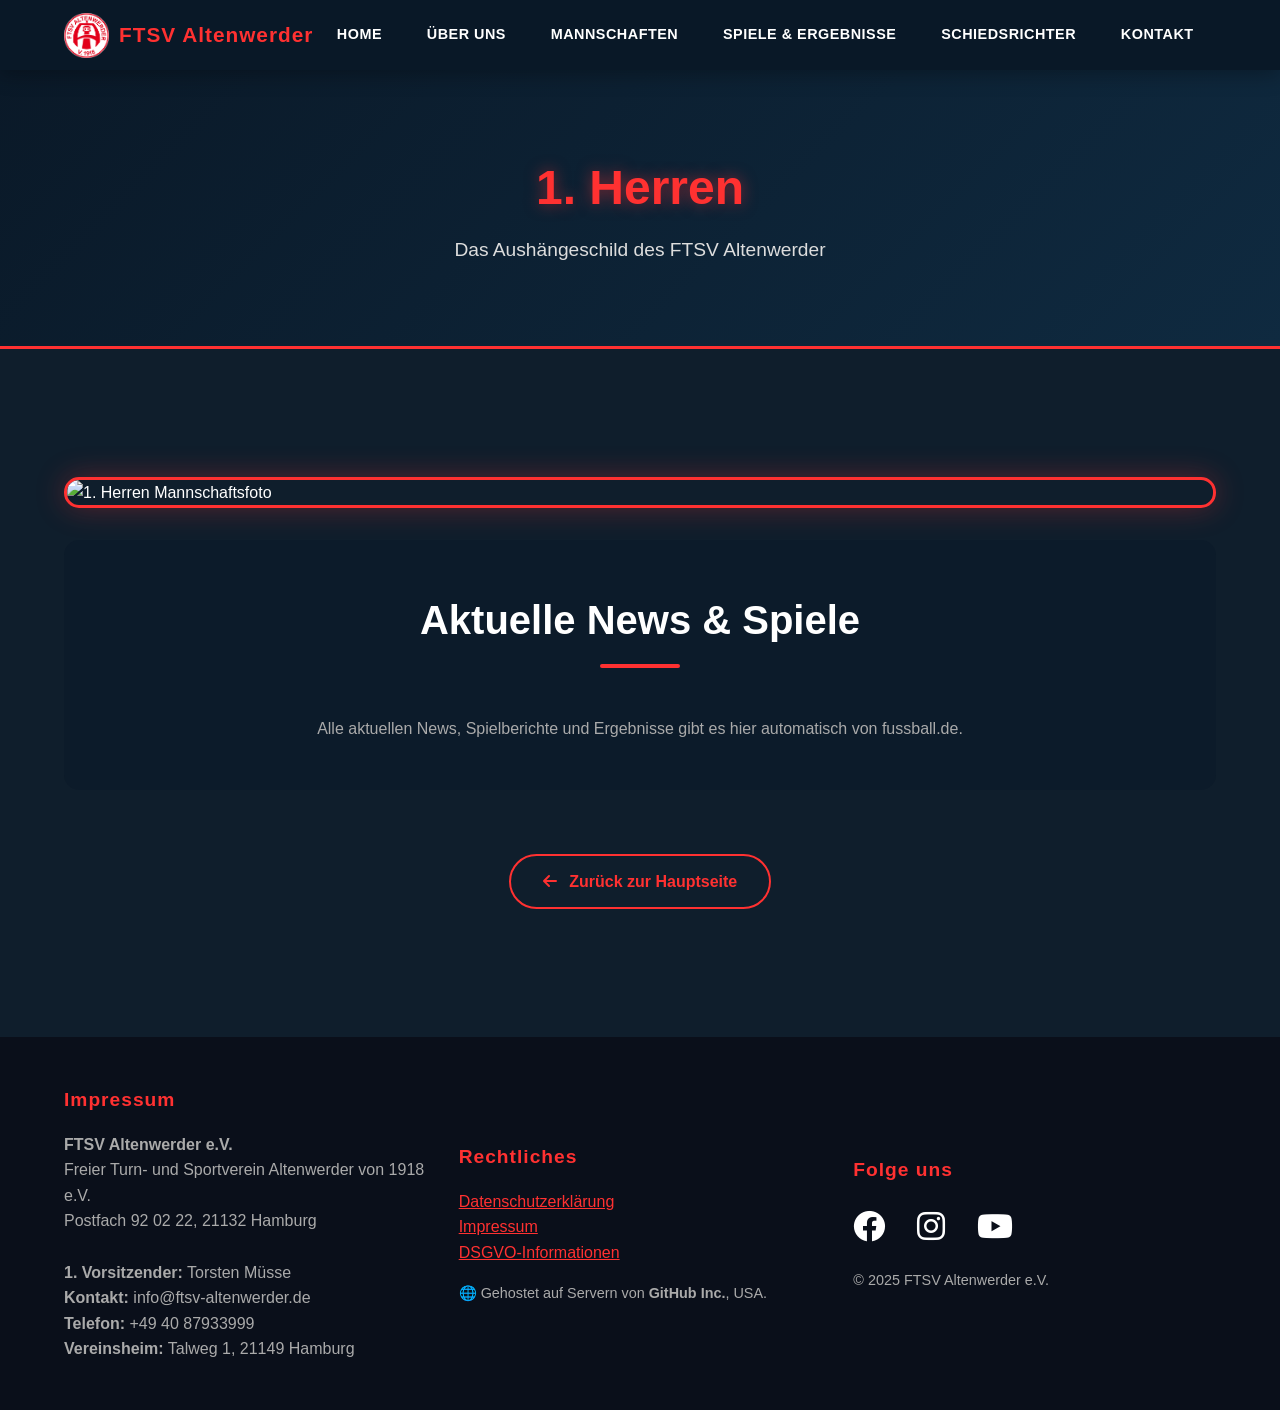
==== team-1herren.html @ 0ef999d7 "Neue Seite für 1. Herren hinzugefügt" ====
<!DOCTYPE html>
<html lang="de">
<head>
    <meta charset="UTF-8">
    <meta name="viewport" content="width=device-width, initial-scale=1.0">
    <title>1. Herren - FTSV Altenwerder</title>
    <link rel="stylesheet" href="css/style.css">
    <link rel="stylesheet" href="https://cdnjs.cloudflare.com/ajax/libs/font-awesome/6.0.0-beta3/css/all.min.css">
    <style>
        /* === SPEZIELLE STYLES FÜR DIE MANNSCHAFTSSEITE === */
        .team-header {
            margin-top: 70px;
            background: linear-gradient(135deg, var(--primary) 0%, #0f2a40 100%);
            padding: 3rem 0;
            text-align: center;
            border-bottom: 3px solid var(--secondary);
        }
        
        .team-header h1 {
            font-size: 3rem;
            color: var(--secondary);
            text-shadow: 0 0 15px rgba(255,49,49,0.5);
        }
        
        .team-header p {
            font-size: 1.2rem;
            color: #ddd;
            margin-top: 0.5rem;
        }
        
        /* === MANNSCHAFTSFOTO === */
        .team-photo {
            width: 100%;
            max-height: 500px;
            overflow: hidden;
            border-radius: 15px;
            margin: 2rem 0;
            border: 3px solid var(--secondary);
            box-shadow: 0 0 30px rgba(255,49,49,0.3);
        }
        
        .team-photo img {
            width: 100%;
            height: auto;
            display: block;
        }
        
        /* === WIDGET-BEREICH === */
        .widget-section {
            background: rgba(10,25,40,0.5);
            padding: 3rem 0;
            border-radius: 15px;
            margin: 2rem 0;
        }
        
        /* === ZURÜCK-KNOPF === */
        .back-button {
            display: inline-block;
            margin: 2rem 0;
            padding: 0.8rem 2rem;
            background: transparent;
            color: var(--secondary);
            border: 2px solid var(--secondary);
            border-radius: 50px;
            text-decoration: none;
            font-weight: 600;
            transition: var(--transition);
        }
        
        .back-button:hover {
            background: var(--secondary);
            color: var(--primary);
            transform: translateX(-5px);
        }
        
        .back-button i {
            margin-right: 0.5rem;
        }
        
        /* === MOBILE ANPASSUNGEN === */
        @media (max-width: 768px) {
            .team-header h1 {
                font-size: 2rem;
            }
            .team-header {
                margin-top: 60px;
            }
        }
    </style>
</head>
<body>
    <!-- ========================================= -->
    <!-- NAVIGATION (GLEICH WIE AUF DER HAUPTSEITE) -->
    <!-- ========================================= -->
    <nav class="navbar">
        <div class="container nav-container">
            <a href="index.html" class="logo">
                <img src="images/logo.png" alt="FTSV Altenwerder Logo">
                <span>FTSV Altenwerder</span>
            </a>
            <ul class="nav-menu" id="nav-menu">
                <li><a href="index.html#home">Home</a></li>
                <li><a href="index.html#about">Über uns</a></li>
                <li><a href="index.html#teams">Mannschaften</a></li>
                <li><a href="index.html#schedule">Spiele & Ergebnisse</a></li>
                <li><a href="index.html#referee">Schiedsrichter</a></li>
                <li><a href="index.html#contact">Kontakt</a></li>
            </ul>
            <div class="hamburger" id="hamburger">
                <span class="bar"></span>
                <span class="bar"></span>
                <span class="bar"></span>
            </div>
        </div>
    </nav>

    <!-- ========================================= -->
    <!-- KOPFBEREICH DER MANNSCHAFTSSEITE -->
    <!-- ========================================= -->
    <div class="team-header">
        <div class="container">
            <h1>1. Herren</h1>
            <p>Das Aushängeschild des FTSV Altenwerder</p>
        </div>
    </div>

    <!-- ========================================= -->
    <!-- HAUPTINHALT -->
    <!-- ========================================= -->
    <section class="team">
        <div class="container">
            <!-- ========================================= -->
            <!-- MANNSCHAFTSFOTO (BITTE ERSETZEN) -->
            <!-- ========================================= -->
            <div class="team-photo">
                <!-- TODO: Durch echtes Mannschaftsfoto ersetzen -->
                <img src="https://via.placeholder.com/1200x500/1e3c5c/ffffff?text=Mannschaftsfoto+1.+Herren" alt="1. Herren Mannschaftsfoto">
            </div>
            
            <!-- ========================================= -->
            <!-- WIDGET-BEREICH MIT fussball.de NEWS -->
            <!-- ========================================= -->
            <div class="widget-section">
                <h2 class="section-title">Aktuelle News & Spiele</h2>
                
                <!-- fussball.de Widget Skript (einmalig einbinden) -->
                <script type="text/javascript" src="https://www.fussball.de/widgets.js"></script>
                
                <!-- Widget Container mit ID für News -->
                <!-- ACHTUNG: Domain in fussball.de Konfiguration freigeben! -->
                <div class="fussballde_widget"
                     data-id="11374956-e72a-423d-ba14-c9c9964b0d6d"
                     data-type="news"
                     style="width: 100%">
                </div>
                
                <!-- Hinweis für Besucher -->
                <p style="text-align: center; margin-top: 2rem; color: #aaa;">
                    Alle aktuellen News, Spielberichte und Ergebnisse gibt es hier automatisch von fussball.de.
                </p>
            </div>
            
            <!-- ========================================= -->
            <!-- ZURÜCK-KNOPF ZUR HAUPTSEITE -->
            <!-- ========================================= -->
            <div style="text-align: center;">
                <a href="index.html" class="back-button">
                    <i class="fas fa-arrow-left"></i> Zurück zur Hauptseite
                </a>
            </div>
        </div>
    </section>

    <!-- ========================================= -->
    <!-- FOOTER (GLEICH WIE AUF DER HAUPTSEITE) -->
    <!-- ========================================= -->
    <footer>
        <div class="container">
            <div style="display: flex; flex-wrap: wrap; justify-content: space-between; align-items: center; gap: 2rem; text-align: left;">
                <!-- Impressum Bereich -->
                <div style="flex: 1; min-width: 250px;">
                    <h4 style="color: var(--secondary);">Impressum</h4>
                    <p style="color: #aaa;">
                        <strong>FTSV Altenwerder e.V.</strong><br>Freier Turn- und Sportverein Altenwerder von 1918 e.V.<br>Postfach 92 02 22, 21132 Hamburg<br><br>
                        <strong>1. Vorsitzender:</strong> Torsten Müsse<br>
                        <strong>Kontakt:</strong> info@ftsv-altenwerder.de<br>
                        <strong>Telefon:</strong> +49 40 87933999<br>
                        <strong>Vereinsheim:</strong> Talweg 1, 21149 Hamburg
                    </p>
                </div>
                <!-- Rechtlicher Bereich mit DSGVO-Hinweis -->
                <div style="flex: 1; min-width: 250px;">
                    <h4 style="color: var(--secondary);">Rechtliches</h4>
                    <p style="color: #aaa;">
                        <a href="#" style="color: var(--secondary);">Datenschutzerklärung</a><br>
                        <a href="#" style="color: var(--secondary);">Impressum</a><br>
                        <a href="#" style="color: var(--secondary);">DSGVO-Informationen</a>
                    </p>
                    <p style="color: #aaa; font-size: 0.9rem; margin-top: 1rem;">
                        🌐 Gehostet auf Servern von <strong>GitHub Inc.</strong>, USA.
                    </p>
                </div>
                <!-- Social Media Bereich -->
                <div style="flex: 1; min-width: 250px;">
                    <h4 style="color: var(--secondary);">Folge uns</h4>
                    <div class="social-links" style="justify-content: flex-start;">
                        <a href="#"><i class="fab fa-facebook"></i></a>
                        <a href="#"><i class="fab fa-instagram"></i></a>
                        <a href="#"><i class="fab fa-youtube"></i></a>
                    </div>
                    <p style="color: #aaa; font-size: 0.9rem; margin-top: 1rem;">© 2025 FTSV Altenwerder e.V.</p>
                </div>
            </div>
        </div>
    </footer>

    <!-- ========================================= -->
    <!-- JAVASCRIPT FÜR MOBILES MENÜ -->
    <!-- ========================================= -->
    <script src="js/script.js"></script>
</body>
</html>
---- css/style.css ----
:root {
    --primary: #0a1928;
    --secondary: #ff3131;
    --accent: #ffffff;
    --gray: #f5f5f5;
    --text: #333;
    --shadow: 0 8px 20px rgba(0,0,0,0.2);
    --transition: all 0.3s ease;
}
* { margin: 0; padding: 0; box-sizing: border-box; }
html { scroll-behavior: smooth; }
body {
    font-family: 'Segoe UI', sans-serif;
    color: var(--text);
    line-height: 1.6;
    background: var(--primary);
    color: var(--accent);
}
.container { width: 90%; max-width: 1200px; margin: 0 auto; padding: 2rem 0; }

/* ===== COOKIE BANNER ===== */
.cookie-banner {
    position: fixed;
    bottom: 0;
    left: 0;
    width: 100%;
    background: rgba(10, 25, 40, 0.98);
    backdrop-filter: blur(10px);
    color: var(--accent);
    padding: 1rem;
    box-shadow: 0 -5px 20px rgba(0,0,0,0.5);
    z-index: 10000;
    transform: translateY(100%);
    transition: transform 0.4s ease;
    border-top: 3px solid var(--secondary);
}
.cookie-banner.show {
    transform: translateY(0);
}
.cookie-content {
    max-width: 1200px;
    margin: 0 auto;
    display: flex;
    flex-wrap: wrap;
    align-items: center;
    justify-content: space-between;
    gap: 1.5rem;
}
.cookie-content p {
    flex: 2;
    min-width: 280px;
    margin: 0;
    color: #ddd;
}
.cookie-buttons {
    display: flex;
    flex-wrap: wrap;
    gap: 0.8rem;
    align-items: center;
}
.cookie-btn {
    padding: 0.5rem 1.2rem;
    border: none;
    border-radius: 30px;
    font-weight: 600;
    cursor: pointer;
    transition: var(--transition);
    font-size: 0.9rem;
}
.cookie-btn-primary {
    background: var(--secondary);
    color: var(--primary);
}
.cookie-btn-primary:hover {
    background: transparent;
    color: var(--secondary);
    box-shadow: inset 0 0 0 2px var(--secondary);
}
.cookie-btn-secondary {
    background: transparent;
    color: var(--accent);
    border: 1px solid var(--accent);
}
.cookie-btn-secondary:hover {
    background: rgba(255,255,255,0.1);
}
.cookie-btn-link {
    background: transparent;
    color: var(--secondary);
    text-decoration: underline;
}
.cookie-btn-link:hover {
    color: var(--accent);
}

/* ===== NAVIGATION ===== */
.navbar {
    position: fixed; top: 0; width: 100%;
    background: rgba(10, 25, 40, 0.98);
    backdrop-filter: blur(10px);
    z-index: 1000;
    box-shadow: 0 4px 20px rgba(0,0,0,0.3);
    height: 70px;
    display: flex;
    align-items: center;
}
.nav-container {
    width: 90%; max-width: 1400px; margin: 0 auto;
    display: flex; justify-content: space-between; align-items: center;
    height: 100%;
}
.logo {
    display: flex; align-items: center; text-decoration: none; gap: 10px;
    height: 100%;
}
.logo img { height: 45px; width: auto; transition: transform 0.3s ease; }
.logo:hover img { transform: scale(1.05); }
.logo span { font-size: 1.3rem; font-weight: 700; color: var(--secondary); letter-spacing: 1px; }
.nav-menu {
    display: flex; list-style: none; margin: 0; padding: 0;
    height: 100%; align-items: center;
}
.nav-menu li { margin: 0 0.2rem; height: 100%; display: flex; align-items: center; }
.nav-menu a {
    position: relative; padding: 0 1.2rem; font-weight: 600; text-transform: uppercase;
    letter-spacing: 0.5px; font-size: 0.9rem; color: var(--accent); text-decoration: none;
    transition: color 0.3s ease; height: 100%; display: flex; align-items: center;
    z-index: 1; white-space: nowrap;
}
.nav-menu a::before {
    content: ''; position: absolute; bottom: 0; left: 0; width: 100%; height: 0;
    background: var(--secondary); transition: height 0.2s ease; z-index: -1;
    border-radius: 4px 4px 0 0;
}
.nav-menu a:hover::before { height: 100%; }
.nav-menu a:hover { color: var(--primary); }
.hamburger { display: none; flex-direction: column; cursor: pointer; }
.hamburger .bar { width: 25px; height: 3px; background: var(--accent); margin: 3px 0; transition: var(--transition); }

/* Hero */
.hero {
    height: 100vh;
    background: linear-gradient(rgba(0,0,0,0.5), rgba(0,0,0,0.7)), url('https://images.unsplash.com/photo-1522778119026-d647f0596c20?ixlib=rb-4.0.3&auto=format&fit=crop&w=1950&q=80') center/cover fixed;
    display: flex; align-items: center; justify-content: center; text-align: center;
    position: relative;
}
.hero-overlay { position: absolute; top:0; left:0; width:100%; height:100%; background: rgba(0,0,0,0.3); }
.hero-content { position: relative; z-index: 2; animation: fadeInUp 1.2s ease; }
.hero-title { font-size: 4rem; margin-bottom: 1rem; text-transform: uppercase; letter-spacing: 3px; text-shadow: 0 0 20px var(--secondary); }
.hero-subtitle { font-size: 1.5rem; margin-bottom: 2rem; color: var(--secondary); }
.btn {
    display: inline-block; background: var(--secondary); color: var(--primary); padding: 0.8rem 2rem;
    border-radius: 50px; text-decoration: none; font-weight: 600; transition: var(--transition);
    border: 2px solid var(--secondary);
}
.btn:hover { background: transparent; color: var(--secondary); transform: scale(1.05); }

/* Section Titles */
.section-title { font-size: 2.5rem; text-align: center; margin-bottom: 3rem; position: relative; padding-bottom: 1rem; color: var(--accent); }
.section-title::after {
    content: ''; position: absolute; bottom: 0; left: 50%; transform: translateX(-50%);
    width: 80px; height: 4px; background: var(--secondary); border-radius: 2px;
}

/* About */
.about { background: var(--primary); padding: 4rem 0; }
.about-content { display: grid; grid-template-columns: 2fr 1fr; gap: 3rem; align-items: center; }
.about-text p { margin-bottom: 1.5rem; font-size: 1.1rem; color: #ddd; }
.about-stats { display: flex; flex-direction: column; gap: 2rem; }
.stat { text-align: center; font-size: 1.2rem; color: var(--accent); }
.stat-number { display: block; font-size: 3rem; font-weight: 700; color: var(--secondary); margin-bottom: 0.5rem; }

/* Team */
.team { background: rgba(255,255,255,0.02); padding: 4rem 0; }
.team-grid { display: grid; grid-template-columns: repeat(auto-fit, minmax(250px, 1fr)); gap: 2rem; }
.player-card {
    background: rgba(255,255,255,0.05); border-radius: 10px; overflow: hidden; transition: var(--transition);
    text-align: center; padding-bottom: 1.5rem; backdrop-filter: blur(5px);
    border: 1px solid rgba(255,49,49,0.2);
}
.player-card:hover { transform: translateY(-10px); box-shadow: 0 15px 30px rgba(255,49,49,0.3); }
.player-img { height: 250px; background-size: cover; background-position: center; margin-bottom: 1rem; }
.player-card h3 { font-size: 1.5rem; margin-bottom: 0.5rem; color: var(--accent); }
.player-card p { color: var(--secondary); font-weight: 600; }

/* Schedule */
.schedule { padding: 4rem 0; background: var(--primary); }
.match-list { display: flex; flex-direction: column; gap: 1rem; max-width: 700px; margin: 0 auto; }
.match-card {
    background: rgba(255,255,255,0.05); border-left: 5px solid var(--secondary); padding: 1.5rem;
    border-radius: 0 8px 8px 0; transition: var(--transition); display: flex; flex-wrap: wrap;
    justify-content: space-between; align-items: center;
}
.match-card:hover { background: rgba(255,49,49,0.1); transform: scale(1.02); }
.match-date { font-weight: 600; color: var(--secondary); min-width: 150px; }
.match-teams { font-size: 1.2rem; font-weight: 500; flex: 1; margin: 0 1rem; }
.match-location i { color: var(--secondary); margin-right: 0.3rem; }

/* Contact */
.contact { padding: 4rem 0; background: rgba(0,0,0,0.3); }
.contact-content { display: flex; flex-direction: column; align-items: center; gap: 2rem; }
.contact-info { text-align: center; font-size: 1.2rem; }
.contact-info i { color: var(--secondary); margin-right: 0.5rem; }
.social-links { display: flex; gap: 2rem; }
.social-links a { color: var(--accent); font-size: 2rem; transition: var(--transition); }
.social-links a:hover { color: var(--secondary); transform: translateY(-5px); }

/* Footer */
footer { background: #0a0f1a; text-align: center; padding: 1rem 0; color: #aaa; }
footer h4 { font-size: 1.2rem; margin-bottom: 1rem; letter-spacing: 1px; }
footer a:hover { text-decoration: underline !important; }

/* Animation */
@keyframes fadeInUp {
    from { opacity: 0; transform: translateY(30px); }
    to { opacity: 1; transform: translateY(0); }
}

/* Mobile */
@media (max-width: 768px) {
    .navbar { height: 60px; }
    .logo img { height: 35px; }
    .logo span { font-size: 1.1rem; }
    .hamburger { display: flex; }
    .nav-menu {
        position: fixed; left: -100%; top: 60px; flex-direction: column; background: var(--primary);
        width: 100%; height: auto; transition: 0.3s; box-shadow: 0 10px 20px rgba(0,0,0,0.5);
        padding: 2rem 0; align-items: center;
    }
    .nav-menu.active { left: 0; }
    .nav-menu li { margin: 1rem 0; height: auto; }
    .nav-menu a { height: auto; padding: 0.5rem 1rem; font-size: 1.1rem; }
    .nav-menu a::before { display: none; }
    .nav-menu a:hover { color: var(--secondary); background: transparent; }
    .hamburger.active .bar:nth-child(1) { transform: rotate(45deg) translate(8px, 6px); }
    .hamburger.active .bar:nth-child(2) { opacity: 0; }
    .hamburger.active .bar:nth-child(3) { transform: rotate(-45deg) translate(8px, -6px); }
    .hero-title { font-size: 2.5rem; }
    .hero-subtitle { font-size: 1.2rem; }
    .about-content { grid-template-columns: 1fr; }
    .match-card { flex-direction: column; align-items: flex-start; gap: 0.5rem; }
    .match-teams { margin: 0.5rem 0; }
    footer > div > div { flex-direction: column; text-align: center !important; }
    footer .social-links { justify-content: center !important; }
    /* Cookie Banner Mobile */
    .cookie-content {
        flex-direction: column;
        align-items: flex-start;
    }
    .cookie-buttons {
        width: 100%;
        justify-content: center;
    }
}
#referee .container > div { border: 2px solid var(--secondary); box-shadow: 0 0 25px rgba(255,49,49,0.3); }
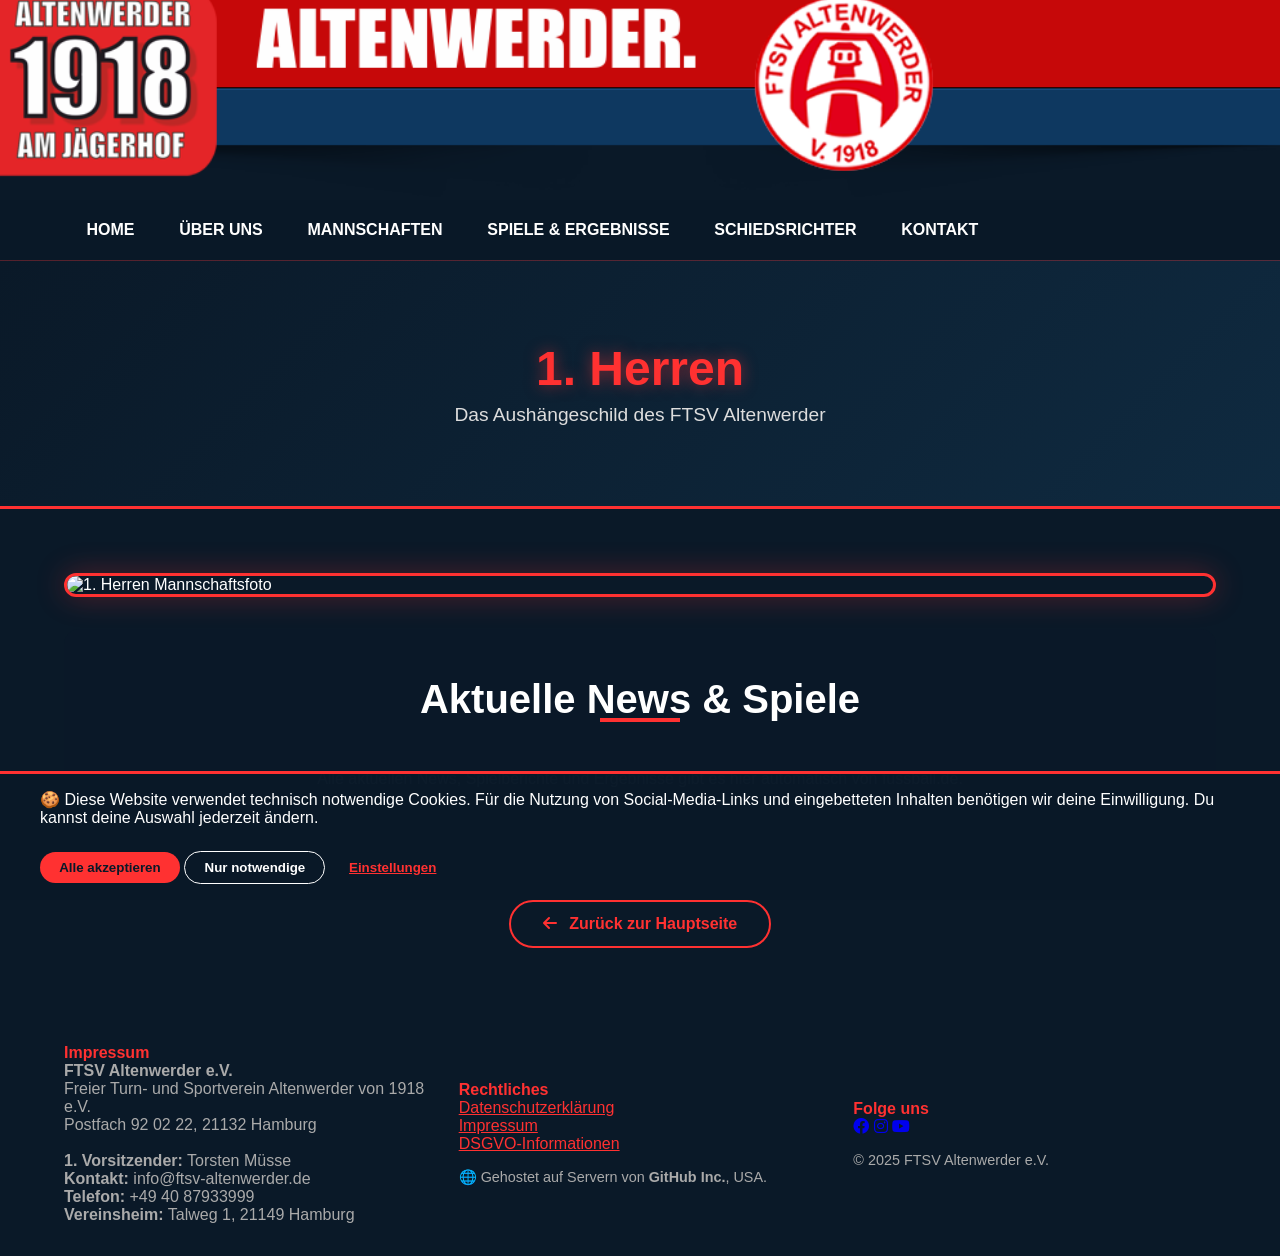
==== commit 57257214: "1. Herren Seite: Banner und Navigation wie auf Hauptseite" ====
--- a/team-1herren.html
+++ b/team-1herren.html
@@ -9,11 +9,12 @@
     <style>
         /* === SPEZIELLE STYLES FÜR DIE MANNSCHAFTSSEITE === */
         .team-header {
-            margin-top: 70px;
+            margin-top: 0; /* Banner ist oben, kein zusätzlicher Abstand */
             background: linear-gradient(135deg, var(--primary) 0%, #0f2a40 100%);
             padding: 3rem 0;
             text-align: center;
             border-bottom: 3px solid var(--secondary);
+            border-top: 1px solid rgba(255,49,49,0.3);
         }
         
         .team-header h1 {
@@ -76,43 +77,48 @@
         .back-button i {
             margin-right: 0.5rem;
         }
-        
-        /* === MOBILE ANPASSUNGEN === */
-        @media (max-width: 768px) {
-            .team-header h1 {
-                font-size: 2rem;
-            }
-            .team-header {
-                margin-top: 60px;
-            }
-        }
     </style>
 </head>
 <body>
     <!-- ========================================= -->
-    <!-- NAVIGATION (GLEICH WIE AUF DER HAUPTSEITE) -->
-    <!-- ========================================= -->
-    <nav class="navbar">
-        <div class="container nav-container">
-            <a href="index.html" class="logo">
-                <img src="images/logo.png" alt="FTSV Altenwerder Logo">
-                <span>FTSV Altenwerder</span>
-            </a>
-            <ul class="nav-menu" id="nav-menu">
-                <li><a href="index.html#home">Home</a></li>
-                <li><a href="index.html#about">Über uns</a></li>
-                <li><a href="index.html#teams">Mannschaften</a></li>
-                <li><a href="index.html#schedule">Spiele & Ergebnisse</a></li>
-                <li><a href="index.html#referee">Schiedsrichter</a></li>
-                <li><a href="index.html#contact">Kontakt</a></li>
-            </ul>
-            <div class="hamburger" id="hamburger">
-                <span class="bar"></span>
-                <span class="bar"></span>
-                <span class="bar"></span>
-            </div>
-        </div>
-    </nav>
+    <!-- COOKIE-BANNER (DSGVO) - GLEICH WIE AUF HAUPTSEITE -->
+    <!-- ========================================= -->
+    <div id="cookie-banner" class="cookie-banner">
+        <div class="cookie-content">
+            <p>🍪 Diese Website verwendet technisch notwendige Cookies. Für die Nutzung von Social-Media-Links und eingebetteten Inhalten benötigen wir deine Einwilligung. Du kannst deine Auswahl jederzeit ändern.</p>
+            <div class="cookie-buttons">
+                <button id="cookie-accept-all" class="cookie-btn cookie-btn-primary">Alle akzeptieren</button>
+                <button id="cookie-accept-essential" class="cookie-btn cookie-btn-secondary">Nur notwendige</button>
+                <button id="cookie-settings" class="cookie-btn cookie-btn-link">Einstellungen</button>
+            </div>
+        </div>
+    </div>
+
+    <!-- ========================================= -->
+    <!-- BANNER-HEADER (GLEICH WIE AUF HAUPTSEITE) -->
+    <!-- ========================================= -->
+    <div class="banner-header">
+        <img src="images/header-banner.png" alt="FTSV Altenwerder Banner" class="banner-image">
+        
+        <!-- Navigation unter dem Banner -->
+        <nav class="banner-nav">
+            <div class="container nav-container">
+                <ul class="nav-menu" id="nav-menu">
+                    <li><a href="index.html#home">Home</a></li>
+                    <li><a href="index.html#about">Über uns</a></li>
+                    <li><a href="index.html#teams">Mannschaften</a></li>
+                    <li><a href="index.html#schedule">Spiele & Ergebnisse</a></li>
+                    <li><a href="index.html#referee">Schiedsrichter</a></li>
+                    <li><a href="index.html#contact">Kontakt</a></li>
+                </ul>
+                <div class="hamburger" id="hamburger">
+                    <span class="bar"></span>
+                    <span class="bar"></span>
+                    <span class="bar"></span>
+                </div>
+            </div>
+        </nav>
+    </div>
 
     <!-- ========================================= -->
     <!-- KOPFBEREICH DER MANNSCHAFTSSEITE -->
@@ -147,7 +153,6 @@
                 <script type="text/javascript" src="https://www.fussball.de/widgets.js"></script>
                 
                 <!-- Widget Container mit ID für News -->
-                <!-- ACHTUNG: Domain in fussball.de Konfiguration freigeben! -->
                 <div class="fussballde_widget"
                      data-id="11374956-e72a-423d-ba14-c9c9964b0d6d"
                      data-type="news"
@@ -172,7 +177,7 @@
     </section>
 
     <!-- ========================================= -->
-    <!-- FOOTER (GLEICH WIE AUF DER HAUPTSEITE) -->
+    <!-- FOOTER (GLEICH WIE AUF HAUPTSEITE) -->
     <!-- ========================================= -->
     <footer>
         <div class="container">
@@ -188,7 +193,7 @@
                         <strong>Vereinsheim:</strong> Talweg 1, 21149 Hamburg
                     </p>
                 </div>
-                <!-- Rechtlicher Bereich mit DSGVO-Hinweis -->
+                <!-- Rechtliches mit DSGVO-Hinweis -->
                 <div style="flex: 1; min-width: 250px;">
                     <h4 style="color: var(--secondary);">Rechtliches</h4>
                     <p style="color: #aaa;">
@@ -200,7 +205,7 @@
                         🌐 Gehostet auf Servern von <strong>GitHub Inc.</strong>, USA.
                     </p>
                 </div>
-                <!-- Social Media Bereich -->
+                <!-- Social Media -->
                 <div style="flex: 1; min-width: 250px;">
                     <h4 style="color: var(--secondary);">Folge uns</h4>
                     <div class="social-links" style="justify-content: flex-start;">
@@ -215,7 +220,7 @@
     </footer>
 
     <!-- ========================================= -->
-    <!-- JAVASCRIPT FÜR MOBILES MENÜ -->
+    <!-- JAVASCRIPT (COOKIE-BANNER & MOBILES MENÜ) -->
     <!-- ========================================= -->
     <script src="js/script.js"></script>
 </body>
--- a/css/style.css
+++ b/css/style.css
@@ -2,21 +2,97 @@
     --primary: #0a1928;
     --secondary: #ff3131;
     --accent: #ffffff;
-    --gray: #f5f5f5;
-    --text: #333;
-    --shadow: 0 8px 20px rgba(0,0,0,0.2);
     --transition: all 0.3s ease;
 }
 * { margin: 0; padding: 0; box-sizing: border-box; }
 html { scroll-behavior: smooth; }
 body {
     font-family: 'Segoe UI', sans-serif;
-    color: var(--text);
-    line-height: 1.6;
     background: var(--primary);
     color: var(--accent);
 }
 .container { width: 90%; max-width: 1200px; margin: 0 auto; padding: 2rem 0; }
+
+/* ===== BANNER ===== */
+.banner-header {
+    width: 100%;
+    position: relative;
+    top: 0;
+    z-index: 1000;
+}
+.banner-image {
+    width: 100%;
+    height: auto;
+    display: block;
+    max-height: 200px;
+    object-fit: cover;
+}
+
+/* ===== NAVIGATION UNTER BANNER ===== */
+.banner-nav {
+    position: relative;
+    background: rgba(10, 25, 40, 0.98);
+    backdrop-filter: blur(10px);
+    height: 60px;
+    display: flex;
+    align-items: center;
+    width: 100%;
+}
+.nav-container {
+    width: 90%;
+    max-width: 1400px;
+    margin: 0 auto;
+    display: flex;
+    justify-content: space-between;
+    align-items: center;
+    height: 100%;
+}
+.nav-menu {
+    display: flex;
+    list-style: none;
+    height: 100%;
+    align-items: center;
+}
+.nav-menu li { margin: 0 0.2rem; height: 100%; display: flex; align-items: center; }
+.nav-menu a {
+    position: relative;
+    padding: 0 1.2rem;
+    font-weight: 600;
+    text-transform: uppercase;
+    color: var(--accent);
+    text-decoration: none;
+    height: 100%;
+    display: flex;
+    align-items: center;
+    z-index: 1;
+}
+.nav-menu a::before {
+    content: '';
+    position: absolute;
+    bottom: 0;
+    left: 0;
+    width: 100%;
+    height: 0;
+    background: var(--secondary);
+    transition: height 0.2s ease;
+    z-index: -1;
+}
+.nav-menu a:hover::before { height: 100%; }
+.nav-menu a:hover { color: var(--primary); }
+
+/* ===== HAMBURGER ===== */
+.hamburger {
+    display: none;
+    flex-direction: column;
+    cursor: pointer;
+}
+.hamburger .bar {
+    width: 25px;
+    height: 3px;
+    background: var(--accent);
+    margin: 3px 0;
+    transition: var(--transition);
+}
 
 /* ===== COOKIE BANNER ===== */
 .cookie-banner {
@@ -24,38 +100,20 @@
     bottom: 0;
     left: 0;
     width: 100%;
-    background: rgba(10, 25, 40, 0.98);
-    backdrop-filter: blur(10px);
-    color: var(--accent);
+    background: rgba(10,25,40,0.98);
     padding: 1rem;
-    box-shadow: 0 -5px 20px rgba(0,0,0,0.5);
     z-index: 10000;
     transform: translateY(100%);
     transition: transform 0.4s ease;
     border-top: 3px solid var(--secondary);
 }
-.cookie-banner.show {
-    transform: translateY(0);
-}
+.cookie-banner.show { transform: translateY(0); }
 .cookie-content {
     max-width: 1200px;
     margin: 0 auto;
     display: flex;
     flex-wrap: wrap;
-    align-items: center;
-    justify-content: space-between;
     gap: 1.5rem;
-}
-.cookie-content p {
-    flex: 2;
-    min-width: 280px;
-    margin: 0;
-    color: #ddd;
-}
-.cookie-buttons {
-    display: flex;
-    flex-wrap: wrap;
-    gap: 0.8rem;
     align-items: center;
 }
 .cookie-btn {
@@ -64,192 +122,107 @@
     border-radius: 30px;
     font-weight: 600;
     cursor: pointer;
-    transition: var(--transition);
-    font-size: 0.9rem;
-}
-.cookie-btn-primary {
-    background: var(--secondary);
-    color: var(--primary);
-}
-.cookie-btn-primary:hover {
-    background: transparent;
-    color: var(--secondary);
-    box-shadow: inset 0 0 0 2px var(--secondary);
-}
-.cookie-btn-secondary {
-    background: transparent;
-    color: var(--accent);
-    border: 1px solid var(--accent);
-}
-.cookie-btn-secondary:hover {
-    background: rgba(255,255,255,0.1);
-}
-.cookie-btn-link {
-    background: transparent;
-    color: var(--secondary);
-    text-decoration: underline;
-}
-.cookie-btn-link:hover {
-    color: var(--accent);
-}
-
-/* ===== NAVIGATION ===== */
-.navbar {
-    position: fixed; top: 0; width: 100%;
-    background: rgba(10, 25, 40, 0.98);
-    backdrop-filter: blur(10px);
-    z-index: 1000;
-    box-shadow: 0 4px 20px rgba(0,0,0,0.3);
-    height: 70px;
-    display: flex;
-    align-items: center;
-}
-.nav-container {
-    width: 90%; max-width: 1400px; margin: 0 auto;
-    display: flex; justify-content: space-between; align-items: center;
-    height: 100%;
-}
-.logo {
-    display: flex; align-items: center; text-decoration: none; gap: 10px;
-    height: 100%;
-}
-.logo img { height: 45px; width: auto; transition: transform 0.3s ease; }
-.logo:hover img { transform: scale(1.05); }
-.logo span { font-size: 1.3rem; font-weight: 700; color: var(--secondary); letter-spacing: 1px; }
-.nav-menu {
-    display: flex; list-style: none; margin: 0; padding: 0;
-    height: 100%; align-items: center;
-}
-.nav-menu li { margin: 0 0.2rem; height: 100%; display: flex; align-items: center; }
-.nav-menu a {
-    position: relative; padding: 0 1.2rem; font-weight: 600; text-transform: uppercase;
-    letter-spacing: 0.5px; font-size: 0.9rem; color: var(--accent); text-decoration: none;
-    transition: color 0.3s ease; height: 100%; display: flex; align-items: center;
-    z-index: 1; white-space: nowrap;
-}
-.nav-menu a::before {
-    content: ''; position: absolute; bottom: 0; left: 0; width: 100%; height: 0;
-    background: var(--secondary); transition: height 0.2s ease; z-index: -1;
-    border-radius: 4px 4px 0 0;
-}
-.nav-menu a:hover::before { height: 100%; }
-.nav-menu a:hover { color: var(--primary); }
-.hamburger { display: none; flex-direction: column; cursor: pointer; }
-.hamburger .bar { width: 25px; height: 3px; background: var(--accent); margin: 3px 0; transition: var(--transition); }
-
-/* Hero */
+}
+.cookie-btn-primary { background: var(--secondary); color: var(--primary); }
+.cookie-btn-secondary { background: transparent; color: var(--accent); border: 1px solid var(--accent); }
+.cookie-btn-link { background: transparent; color: var(--secondary); text-decoration: underline; }
+
+/* ===== HERO ===== */
 .hero {
     height: 100vh;
     background: linear-gradient(rgba(0,0,0,0.5), rgba(0,0,0,0.7)), url('https://images.unsplash.com/photo-1522778119026-d647f0596c20?ixlib=rb-4.0.3&auto=format&fit=crop&w=1950&q=80') center/cover fixed;
-    display: flex; align-items: center; justify-content: center; text-align: center;
-    position: relative;
-}
-.hero-overlay { position: absolute; top:0; left:0; width:100%; height:100%; background: rgba(0,0,0,0.3); }
-.hero-content { position: relative; z-index: 2; animation: fadeInUp 1.2s ease; }
-.hero-title { font-size: 4rem; margin-bottom: 1rem; text-transform: uppercase; letter-spacing: 3px; text-shadow: 0 0 20px var(--secondary); }
-.hero-subtitle { font-size: 1.5rem; margin-bottom: 2rem; color: var(--secondary); }
+    display: flex;
+    align-items: center;
+    justify-content: center;
+    text-align: center;
+}
+.hero-title {
+    font-size: 4rem;
+    text-shadow: 0 0 20px var(--secondary);
+}
+.hero-subtitle {
+    font-size: 1.5rem;
+    color: var(--secondary);
+}
 .btn {
-    display: inline-block; background: var(--secondary); color: var(--primary); padding: 0.8rem 2rem;
-    border-radius: 50px; text-decoration: none; font-weight: 600; transition: var(--transition);
+    display: inline-block;
+    background: var(--secondary);
+    color: var(--primary);
+    padding: 0.8rem 2rem;
+    border-radius: 50px;
+    text-decoration: none;
+    font-weight: 600;
     border: 2px solid var(--secondary);
 }
-.btn:hover { background: transparent; color: var(--secondary); transform: scale(1.05); }
-
-/* Section Titles */
-.section-title { font-size: 2.5rem; text-align: center; margin-bottom: 3rem; position: relative; padding-bottom: 1rem; color: var(--accent); }
+.btn:hover { background: transparent; color: var(--secondary); }
+
+/* ===== SECTION TITLES ===== */
+.section-title {
+    font-size: 2.5rem;
+    text-align: center;
+    margin-bottom: 3rem;
+    position: relative;
+}
 .section-title::after {
-    content: ''; position: absolute; bottom: 0; left: 50%; transform: translateX(-50%);
-    width: 80px; height: 4px; background: var(--secondary); border-radius: 2px;
-}
-
-/* About */
-.about { background: var(--primary); padding: 4rem 0; }
-.about-content { display: grid; grid-template-columns: 2fr 1fr; gap: 3rem; align-items: center; }
-.about-text p { margin-bottom: 1.5rem; font-size: 1.1rem; color: #ddd; }
-.about-stats { display: flex; flex-direction: column; gap: 2rem; }
-.stat { text-align: center; font-size: 1.2rem; color: var(--accent); }
-.stat-number { display: block; font-size: 3rem; font-weight: 700; color: var(--secondary); margin-bottom: 0.5rem; }
-
-/* Team */
-.team { background: rgba(255,255,255,0.02); padding: 4rem 0; }
-.team-grid { display: grid; grid-template-columns: repeat(auto-fit, minmax(250px, 1fr)); gap: 2rem; }
+    content: '';
+    position: absolute;
+    bottom: 0;
+    left: 50%;
+    transform: translateX(-50%);
+    width: 80px;
+    height: 4px;
+    background: var(--secondary);
+}
+
+/* ===== TEAM CARDS ===== */
+.team-grid {
+    display: grid;
+    grid-template-columns: repeat(auto-fit, minmax(250px, 1fr));
+    gap: 2rem;
+}
 .player-card {
-    background: rgba(255,255,255,0.05); border-radius: 10px; overflow: hidden; transition: var(--transition);
-    text-align: center; padding-bottom: 1.5rem; backdrop-filter: blur(5px);
+    background: rgba(255,255,255,0.05);
+    border-radius: 10px;
+    text-align: center;
+    padding-bottom: 1.5rem;
     border: 1px solid rgba(255,49,49,0.2);
-}
-.player-card:hover { transform: translateY(-10px); box-shadow: 0 15px 30px rgba(255,49,49,0.3); }
-.player-img { height: 250px; background-size: cover; background-position: center; margin-bottom: 1rem; }
-.player-card h3 { font-size: 1.5rem; margin-bottom: 0.5rem; color: var(--accent); }
-.player-card p { color: var(--secondary); font-weight: 600; }
-
-/* Schedule */
-.schedule { padding: 4rem 0; background: var(--primary); }
-.match-list { display: flex; flex-direction: column; gap: 1rem; max-width: 700px; margin: 0 auto; }
-.match-card {
-    background: rgba(255,255,255,0.05); border-left: 5px solid var(--secondary); padding: 1.5rem;
-    border-radius: 0 8px 8px 0; transition: var(--transition); display: flex; flex-wrap: wrap;
-    justify-content: space-between; align-items: center;
-}
-.match-card:hover { background: rgba(255,49,49,0.1); transform: scale(1.02); }
-.match-date { font-weight: 600; color: var(--secondary); min-width: 150px; }
-.match-teams { font-size: 1.2rem; font-weight: 500; flex: 1; margin: 0 1rem; }
-.match-location i { color: var(--secondary); margin-right: 0.3rem; }
-
-/* Contact */
-.contact { padding: 4rem 0; background: rgba(0,0,0,0.3); }
-.contact-content { display: flex; flex-direction: column; align-items: center; gap: 2rem; }
-.contact-info { text-align: center; font-size: 1.2rem; }
-.contact-info i { color: var(--secondary); margin-right: 0.5rem; }
-.social-links { display: flex; gap: 2rem; }
-.social-links a { color: var(--accent); font-size: 2rem; transition: var(--transition); }
-.social-links a:hover { color: var(--secondary); transform: translateY(-5px); }
-
-/* Footer */
-footer { background: #0a0f1a; text-align: center; padding: 1rem 0; color: #aaa; }
-footer h4 { font-size: 1.2rem; margin-bottom: 1rem; letter-spacing: 1px; }
-footer a:hover { text-decoration: underline !important; }
-
-/* Animation */
-@keyframes fadeInUp {
-    from { opacity: 0; transform: translateY(30px); }
-    to { opacity: 1; transform: translateY(0); }
-}
-
-/* Mobile */
+    transition: var(--transition);
+}
+.player-card:hover {
+    transform: translateY(-10px);
+    box-shadow: 0 15px 30px rgba(255,49,49,0.3);
+}
+.player-img {
+    height: 250px;
+    background-size: cover;
+    background-position: center;
+    margin-bottom: 1rem;
+}
+.player-card h3 { font-size: 1.5rem; color: var(--accent); }
+.player-card p { color: var(--secondary); }
+
+/* ===== MOBILE ===== */
 @media (max-width: 768px) {
-    .navbar { height: 60px; }
-    .logo img { height: 35px; }
-    .logo span { font-size: 1.1rem; }
+    .banner-image { max-height: 120px; }
+    .banner-nav { height: 50px; }
     .hamburger { display: flex; }
+    
     .nav-menu {
-        position: fixed; left: -100%; top: 60px; flex-direction: column; background: var(--primary);
-        width: 100%; height: auto; transition: 0.3s; box-shadow: 0 10px 20px rgba(0,0,0,0.5);
-        padding: 2rem 0; align-items: center;
+        position: fixed;
+        left: -100%;
+        top: 170px;
+        flex-direction: column;
+        background: var(--primary);
+        width: 100%;
+        padding: 2rem 0;
+        transition: 0.3s;
+        z-index: 999;
     }
     .nav-menu.active { left: 0; }
     .nav-menu li { margin: 1rem 0; height: auto; }
-    .nav-menu a { height: auto; padding: 0.5rem 1rem; font-size: 1.1rem; }
+    .nav-menu a { height: auto; }
     .nav-menu a::before { display: none; }
-    .nav-menu a:hover { color: var(--secondary); background: transparent; }
-    .hamburger.active .bar:nth-child(1) { transform: rotate(45deg) translate(8px, 6px); }
-    .hamburger.active .bar:nth-child(2) { opacity: 0; }
-    .hamburger.active .bar:nth-child(3) { transform: rotate(-45deg) translate(8px, -6px); }
+    
     .hero-title { font-size: 2.5rem; }
     .hero-subtitle { font-size: 1.2rem; }
-    .about-content { grid-template-columns: 1fr; }
-    .match-card { flex-direction: column; align-items: flex-start; gap: 0.5rem; }
-    .match-teams { margin: 0.5rem 0; }
-    footer > div > div { flex-direction: column; text-align: center !important; }
-    footer .social-links { justify-content: center !important; }
-    /* Cookie Banner Mobile */
-    .cookie-content {
-        flex-direction: column;
-        align-items: flex-start;
-    }
-    .cookie-buttons {
-        width: 100%;
-        justify-content: center;
-    }
-}
-#referee .container > div { border: 2px solid var(--secondary); box-shadow: 0 0 25px rgba(255,49,49,0.3); }
+}
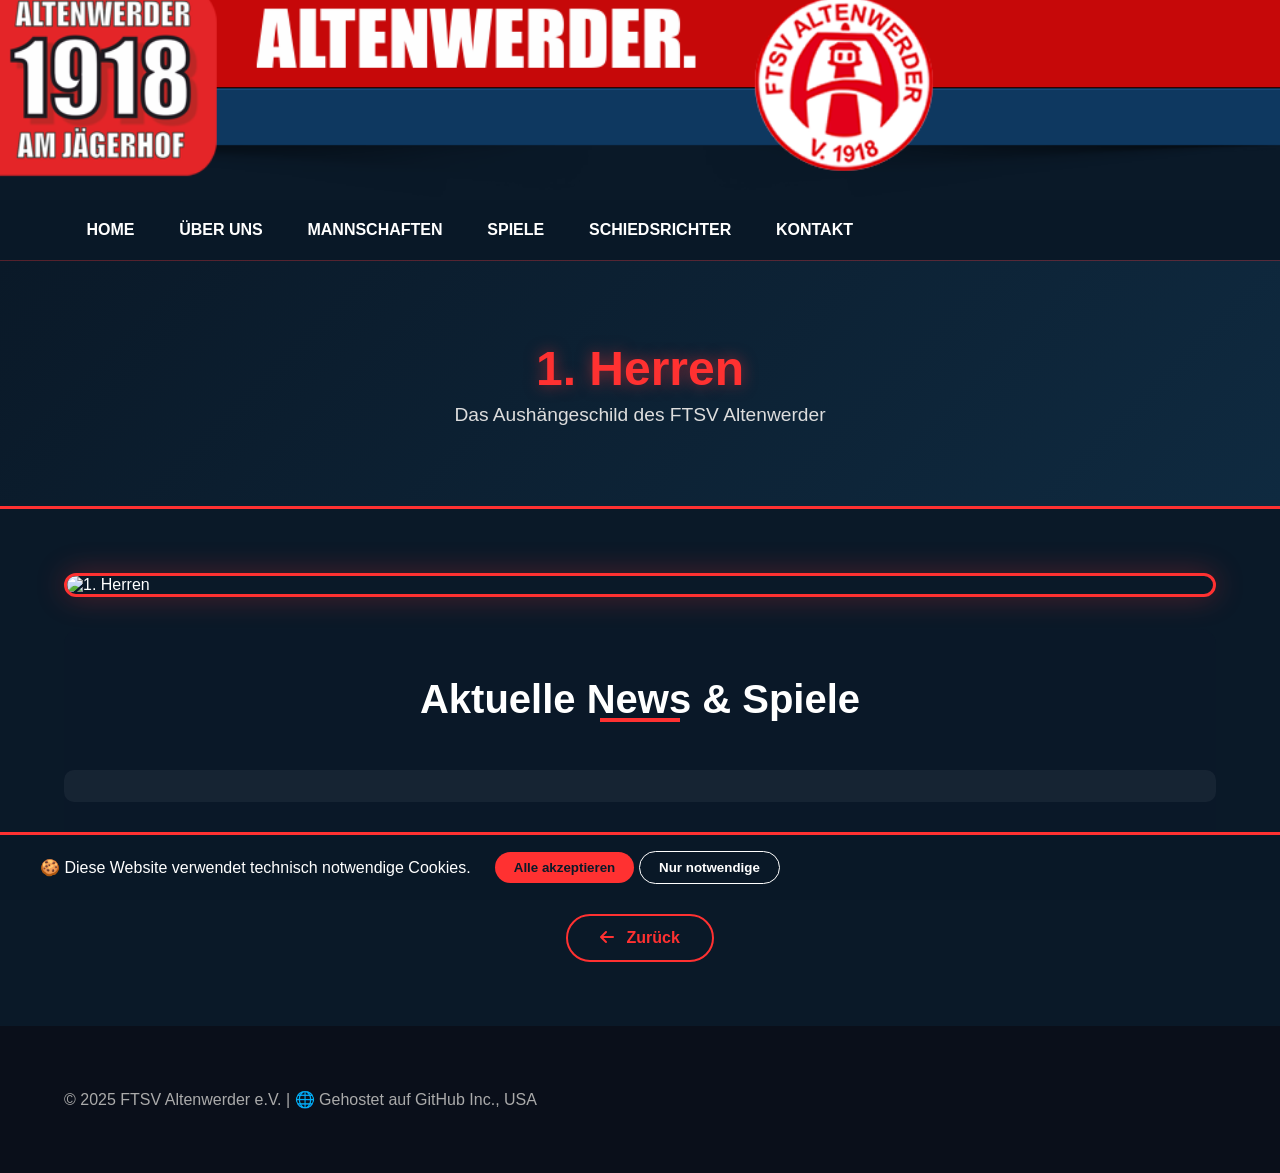
==== commit 565c6550: "Alles lokal getestet, Banner und Menü funktionieren" ====
--- a/team-1herren.html
+++ b/team-1herren.html
@@ -6,108 +6,29 @@
     <title>1. Herren - FTSV Altenwerder</title>
     <link rel="stylesheet" href="css/style.css">
     <link rel="stylesheet" href="https://cdnjs.cloudflare.com/ajax/libs/font-awesome/6.0.0-beta3/css/all.min.css">
-    <style>
-        /* === SPEZIELLE STYLES FÜR DIE MANNSCHAFTSSEITE === */
-        .team-header {
-            margin-top: 0; /* Banner ist oben, kein zusätzlicher Abstand */
-            background: linear-gradient(135deg, var(--primary) 0%, #0f2a40 100%);
-            padding: 3rem 0;
-            text-align: center;
-            border-bottom: 3px solid var(--secondary);
-            border-top: 1px solid rgba(255,49,49,0.3);
-        }
-        
-        .team-header h1 {
-            font-size: 3rem;
-            color: var(--secondary);
-            text-shadow: 0 0 15px rgba(255,49,49,0.5);
-        }
-        
-        .team-header p {
-            font-size: 1.2rem;
-            color: #ddd;
-            margin-top: 0.5rem;
-        }
-        
-        /* === MANNSCHAFTSFOTO === */
-        .team-photo {
-            width: 100%;
-            max-height: 500px;
-            overflow: hidden;
-            border-radius: 15px;
-            margin: 2rem 0;
-            border: 3px solid var(--secondary);
-            box-shadow: 0 0 30px rgba(255,49,49,0.3);
-        }
-        
-        .team-photo img {
-            width: 100%;
-            height: auto;
-            display: block;
-        }
-        
-        /* === WIDGET-BEREICH === */
-        .widget-section {
-            background: rgba(10,25,40,0.5);
-            padding: 3rem 0;
-            border-radius: 15px;
-            margin: 2rem 0;
-        }
-        
-        /* === ZURÜCK-KNOPF === */
-        .back-button {
-            display: inline-block;
-            margin: 2rem 0;
-            padding: 0.8rem 2rem;
-            background: transparent;
-            color: var(--secondary);
-            border: 2px solid var(--secondary);
-            border-radius: 50px;
-            text-decoration: none;
-            font-weight: 600;
-            transition: var(--transition);
-        }
-        
-        .back-button:hover {
-            background: var(--secondary);
-            color: var(--primary);
-            transform: translateX(-5px);
-        }
-        
-        .back-button i {
-            margin-right: 0.5rem;
-        }
-    </style>
 </head>
 <body>
-    <!-- ========================================= -->
-    <!-- COOKIE-BANNER (DSGVO) - GLEICH WIE AUF HAUPTSEITE -->
-    <!-- ========================================= -->
+    <!-- COOKIE-BANNER -->
     <div id="cookie-banner" class="cookie-banner">
         <div class="cookie-content">
-            <p>🍪 Diese Website verwendet technisch notwendige Cookies. Für die Nutzung von Social-Media-Links und eingebetteten Inhalten benötigen wir deine Einwilligung. Du kannst deine Auswahl jederzeit ändern.</p>
+            <p>🍪 Diese Website verwendet technisch notwendige Cookies.</p>
             <div class="cookie-buttons">
                 <button id="cookie-accept-all" class="cookie-btn cookie-btn-primary">Alle akzeptieren</button>
                 <button id="cookie-accept-essential" class="cookie-btn cookie-btn-secondary">Nur notwendige</button>
-                <button id="cookie-settings" class="cookie-btn cookie-btn-link">Einstellungen</button>
             </div>
         </div>
     </div>
 
-    <!-- ========================================= -->
-    <!-- BANNER-HEADER (GLEICH WIE AUF HAUPTSEITE) -->
-    <!-- ========================================= -->
+    <!-- БАННЕР И НАВИГАЦИЯ (ТОЧНО ТАКОЙ ЖЕ БЛОК) -->
     <div class="banner-header">
         <img src="images/header-banner.png" alt="FTSV Altenwerder Banner" class="banner-image">
-        
-        <!-- Navigation unter dem Banner -->
         <nav class="banner-nav">
             <div class="container nav-container">
                 <ul class="nav-menu" id="nav-menu">
                     <li><a href="index.html#home">Home</a></li>
                     <li><a href="index.html#about">Über uns</a></li>
                     <li><a href="index.html#teams">Mannschaften</a></li>
-                    <li><a href="index.html#schedule">Spiele & Ergebnisse</a></li>
+                    <li><a href="index.html#schedule">Spiele</a></li>
                     <li><a href="index.html#referee">Schiedsrichter</a></li>
                     <li><a href="index.html#contact">Kontakt</a></li>
                 </ul>
@@ -120,108 +41,42 @@
         </nav>
     </div>
 
-    <!-- ========================================= -->
-    <!-- KOPFBEREICH DER MANNSCHAFTSSEITE -->
-    <!-- ========================================= -->
-    <div class="team-header">
+    <!-- ЗАГОЛОВОК СТРАНИЦЫ -->
+    <div class="page-header">
         <div class="container">
             <h1>1. Herren</h1>
             <p>Das Aushängeschild des FTSV Altenwerder</p>
         </div>
     </div>
 
-    <!-- ========================================= -->
-    <!-- HAUPTINHALT -->
-    <!-- ========================================= -->
+    <!-- ОСНОВНОЙ КОНТЕНТ -->
     <section class="team">
         <div class="container">
-            <!-- ========================================= -->
-            <!-- MANNSCHAFTSFOTO (BITTE ERSETZEN) -->
-            <!-- ========================================= -->
             <div class="team-photo">
-                <!-- TODO: Durch echtes Mannschaftsfoto ersetzen -->
-                <img src="https://via.placeholder.com/1200x500/1e3c5c/ffffff?text=Mannschaftsfoto+1.+Herren" alt="1. Herren Mannschaftsfoto">
+                <img src="https://via.placeholder.com/1200x500/1e3c5c/ffffff?text=Mannschaftsfoto+1.+Herren" alt="1. Herren">
             </div>
             
-            <!-- ========================================= -->
-            <!-- WIDGET-BEREICH MIT fussball.de NEWS -->
-            <!-- ========================================= -->
             <div class="widget-section">
                 <h2 class="section-title">Aktuelle News & Spiele</h2>
-                
-                <!-- fussball.de Widget Skript (einmalig einbinden) -->
                 <script type="text/javascript" src="https://www.fussball.de/widgets.js"></script>
-                
-                <!-- Widget Container mit ID für News -->
-                <div class="fussballde_widget"
-                     data-id="11374956-e72a-423d-ba14-c9c9964b0d6d"
-                     data-type="news"
-                     style="width: 100%">
-                </div>
-                
-                <!-- Hinweis für Besucher -->
-                <p style="text-align: center; margin-top: 2rem; color: #aaa;">
-                    Alle aktuellen News, Spielberichte und Ergebnisse gibt es hier automatisch von fussball.de.
-                </p>
+                <div class="fussballde_widget" data-id="11374956-e72a-423d-ba14-c9c9964b0d6d" data-type="news" style="width: 100%"></div>
             </div>
             
-            <!-- ========================================= -->
-            <!-- ZURÜCK-KNOPF ZUR HAUPTSEITE -->
-            <!-- ========================================= -->
             <div style="text-align: center;">
                 <a href="index.html" class="back-button">
-                    <i class="fas fa-arrow-left"></i> Zurück zur Hauptseite
+                    <i class="fas fa-arrow-left"></i> Zurück
                 </a>
             </div>
         </div>
     </section>
 
-    <!-- ========================================= -->
-    <!-- FOOTER (GLEICH WIE AUF HAUPTSEITE) -->
-    <!-- ========================================= -->
+    <!-- FOOTER -->
     <footer>
         <div class="container">
-            <div style="display: flex; flex-wrap: wrap; justify-content: space-between; align-items: center; gap: 2rem; text-align: left;">
-                <!-- Impressum Bereich -->
-                <div style="flex: 1; min-width: 250px;">
-                    <h4 style="color: var(--secondary);">Impressum</h4>
-                    <p style="color: #aaa;">
-                        <strong>FTSV Altenwerder e.V.</strong><br>Freier Turn- und Sportverein Altenwerder von 1918 e.V.<br>Postfach 92 02 22, 21132 Hamburg<br><br>
-                        <strong>1. Vorsitzender:</strong> Torsten Müsse<br>
-                        <strong>Kontakt:</strong> info@ftsv-altenwerder.de<br>
-                        <strong>Telefon:</strong> +49 40 87933999<br>
-                        <strong>Vereinsheim:</strong> Talweg 1, 21149 Hamburg
-                    </p>
-                </div>
-                <!-- Rechtliches mit DSGVO-Hinweis -->
-                <div style="flex: 1; min-width: 250px;">
-                    <h4 style="color: var(--secondary);">Rechtliches</h4>
-                    <p style="color: #aaa;">
-                        <a href="#" style="color: var(--secondary);">Datenschutzerklärung</a><br>
-                        <a href="#" style="color: var(--secondary);">Impressum</a><br>
-                        <a href="#" style="color: var(--secondary);">DSGVO-Informationen</a>
-                    </p>
-                    <p style="color: #aaa; font-size: 0.9rem; margin-top: 1rem;">
-                        🌐 Gehostet auf Servern von <strong>GitHub Inc.</strong>, USA.
-                    </p>
-                </div>
-                <!-- Social Media -->
-                <div style="flex: 1; min-width: 250px;">
-                    <h4 style="color: var(--secondary);">Folge uns</h4>
-                    <div class="social-links" style="justify-content: flex-start;">
-                        <a href="#"><i class="fab fa-facebook"></i></a>
-                        <a href="#"><i class="fab fa-instagram"></i></a>
-                        <a href="#"><i class="fab fa-youtube"></i></a>
-                    </div>
-                    <p style="color: #aaa; font-size: 0.9rem; margin-top: 1rem;">© 2025 FTSV Altenwerder e.V.</p>
-                </div>
-            </div>
+            <p>© 2025 FTSV Altenwerder e.V. | 🌐 Gehostet auf GitHub Inc., USA</p>
         </div>
     </footer>
 
-    <!-- ========================================= -->
-    <!-- JAVASCRIPT (COOKIE-BANNER & MOBILES MENÜ) -->
-    <!-- ========================================= -->
     <script src="js/script.js"></script>
 </body>
 </html>
--- a/css/style.css
+++ b/css/style.css
@@ -13,7 +13,7 @@
 }
 .container { width: 90%; max-width: 1200px; margin: 0 auto; padding: 2rem 0; }
 
-/* ===== BANNER ===== */
+/* ===== БАННЕР И НАВИГАЦИЯ (ОБЩИЕ ДЛЯ ВСЕХ СТРАНИЦ) ===== */
 .banner-header {
     width: 100%;
     position: relative;
@@ -28,7 +28,6 @@
     object-fit: cover;
 }
 
-/* ===== NAVIGATION UNTER BANNER ===== */
 .banner-nav {
     position: relative;
     background: rgba(10, 25, 40, 0.98);
@@ -37,6 +36,8 @@
     display: flex;
     align-items: center;
     width: 100%;
+    margin: 0;
+    padding: 0;
 }
 .nav-container {
     width: 90%;
@@ -80,7 +81,7 @@
 .nav-menu a:hover::before { height: 100%; }
 .nav-menu a:hover { color: var(--primary); }
 
-/* ===== HAMBURGER ===== */
+/* Гамбургер для мобильных */
 .hamburger {
     display: none;
     flex-direction: column;
@@ -127,7 +128,7 @@
 .cookie-btn-secondary { background: transparent; color: var(--accent); border: 1px solid var(--accent); }
 .cookie-btn-link { background: transparent; color: var(--secondary); text-decoration: underline; }
 
-/* ===== HERO ===== */
+/* ===== HERO (ТОЛЬКО ДЛЯ ГЛАВНОЙ) ===== */
 .hero {
     height: 100vh;
     background: linear-gradient(rgba(0,0,0,0.5), rgba(0,0,0,0.7)), url('https://images.unsplash.com/photo-1522778119026-d647f0596c20?ixlib=rb-4.0.3&auto=format&fit=crop&w=1950&q=80') center/cover fixed;
@@ -156,7 +157,7 @@
 }
 .btn:hover { background: transparent; color: var(--secondary); }
 
-/* ===== SECTION TITLES ===== */
+/* ===== ЗАГОЛОВКИ СЕКЦИЙ ===== */
 .section-title {
     font-size: 2.5rem;
     text-align: center;
@@ -174,7 +175,7 @@
     background: var(--secondary);
 }
 
-/* ===== TEAM CARDS ===== */
+/* ===== ОБЩИЕ СТИЛИ ДЛЯ КАРТОЧЕК КОМАНД ===== */
 .team-grid {
     display: grid;
     grid-template-columns: repeat(auto-fit, minmax(250px, 1fr));
@@ -201,28 +202,120 @@
 .player-card h3 { font-size: 1.5rem; color: var(--accent); }
 .player-card p { color: var(--secondary); }
 
-/* ===== MOBILE ===== */
+/* ===== СТИЛИ ДЛЯ СТРАНИЦ КОМАНД ===== */
+.page-header {
+    margin-top: 0;
+    background: linear-gradient(135deg, var(--primary) 0%, #0f2a40 100%);
+    padding: 3rem 0;
+    text-align: center;
+    border-bottom: 3px solid var(--secondary);
+    border-top: 1px solid rgba(255,49,49,0.3);
+}
+.page-header h1 {
+    font-size: 3rem;
+    color: var(--secondary);
+    text-shadow: 0 0 15px rgba(255,49,49,0.5);
+}
+.page-header p {
+    font-size: 1.2rem;
+    color: #ddd;
+    margin-top: 0.5rem;
+}
+
+.team-photo {
+    width: 100%;
+    max-height: 500px;
+    overflow: hidden;
+    border-radius: 15px;
+    margin: 2rem 0;
+    border: 3px solid var(--secondary);
+    box-shadow: 0 0 30px rgba(255,49,49,0.3);
+}
+.team-photo img {
+    width: 100%;
+    height: auto;
+    display: block;
+}
+
+.widget-section {
+    background: rgba(10,25,40,0.5);
+    padding: 3rem 0;
+    border-radius: 15px;
+    margin: 2rem 0;
+}
+
+.back-button {
+    display: inline-block;
+    margin: 2rem 0;
+    padding: 0.8rem 2rem;
+    background: transparent;
+    color: var(--secondary);
+    border: 2px solid var(--secondary);
+    border-radius: 50px;
+    text-decoration: none;
+    font-weight: 600;
+    transition: var(--transition);
+}
+.back-button:hover {
+    background: var(--secondary);
+    color: var(--primary);
+    transform: translateX(-5px);
+}
+.back-button i { margin-right: 0.5rem; }
+
+/* ===== FOOTER ===== */
+footer {
+    background: #0a0f1a;
+    padding: 2rem 0;
+    color: #aaa;
+}
+footer h4 {
+    color: var(--secondary);
+    margin-bottom: 1rem;
+    font-size: 1.2rem;
+}
+footer a { color: var(--secondary); text-decoration: none; }
+footer a:hover { text-decoration: underline; }
+
+/* ===== fussball.de WIDGET ===== */
+.fussballde_widget {
+    background: rgba(255,255,255,0.05);
+    border-radius: 10px;
+    padding: 1rem;
+    margin-top: 1rem;
+}
+.fussballde_widget iframe { border-radius: 8px; }
+
+/* ===== МОБИЛЬНАЯ ВЕРСИЯ ===== */
 @media (max-width: 768px) {
     .banner-image { max-height: 120px; }
     .banner-nav { height: 50px; }
+    
     .hamburger { display: flex; }
     
     .nav-menu {
         position: fixed;
         left: -100%;
-        top: 170px;
+        top: 170px; /* Высота баннера + навигации */
         flex-direction: column;
         background: var(--primary);
         width: 100%;
         padding: 2rem 0;
         transition: 0.3s;
         z-index: 999;
+        height: auto;
     }
     .nav-menu.active { left: 0; }
     .nav-menu li { margin: 1rem 0; height: auto; }
-    .nav-menu a { height: auto; }
+    .nav-menu a { height: auto; padding: 0.5rem 1rem; }
     .nav-menu a::before { display: none; }
     
     .hero-title { font-size: 2.5rem; }
     .hero-subtitle { font-size: 1.2rem; }
-}
+    
+    .page-header h1 { font-size: 2rem; }
+    
+    .hamburger.active .bar:nth-child(1) { transform: rotate(45deg) translate(8px, 6px); }
+    .hamburger.active .bar:nth-child(2) { opacity: 0; }
+    .hamburger.active .bar:nth-child(3) { transform: rotate(-45deg) translate(8px, -6px); }
+}
